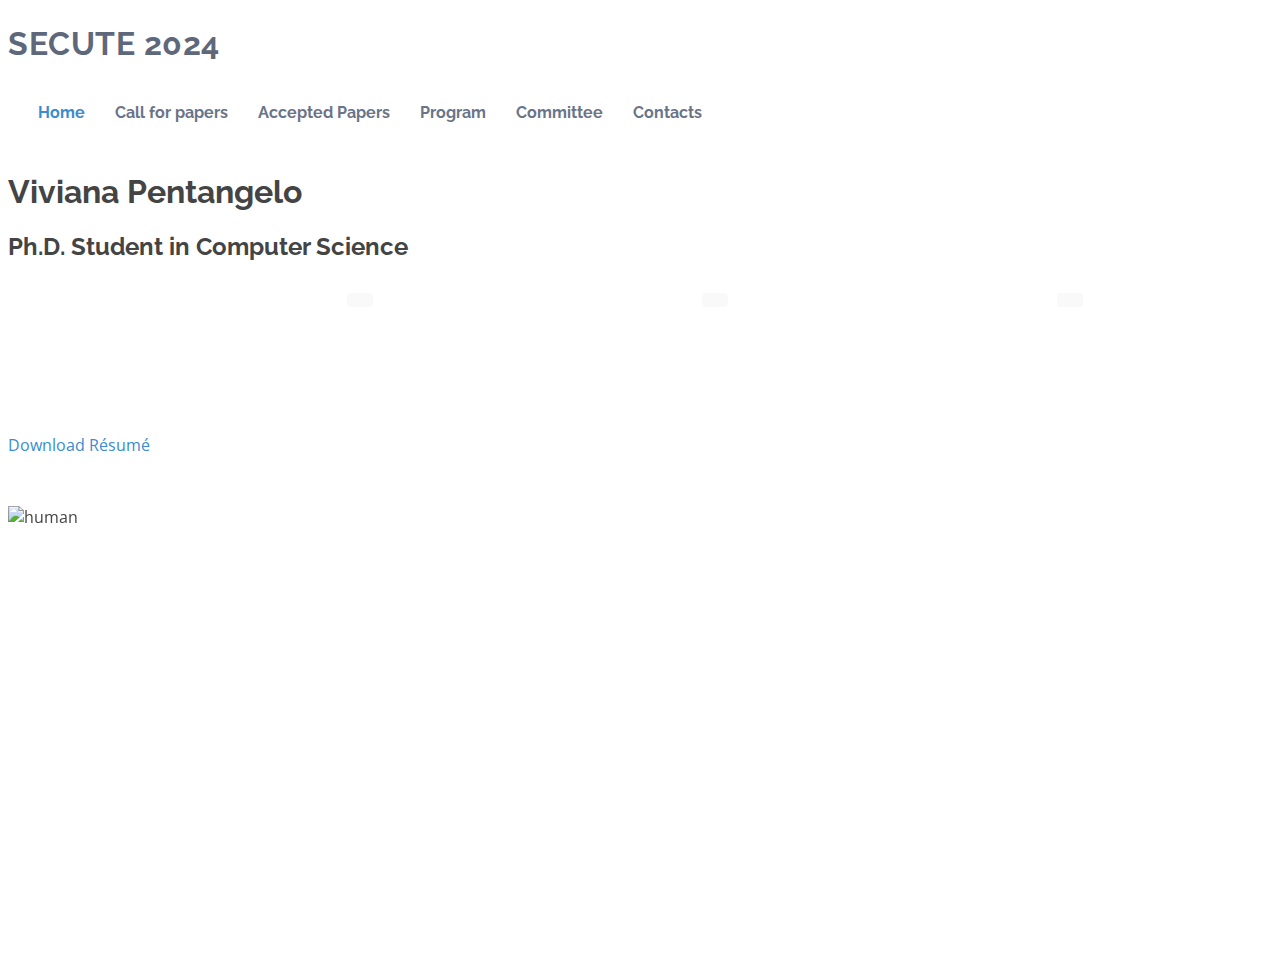
==== html/index.html @ 77e4e0e0 "Initial commit" ====
<!DOCTYPE html>
<html lang="en">
<head>
    <meta charset="UTF-8">
    <meta content="width=device-width, initial-scale=1.0" name="viewport">

    <title>SECUTE 2024</title>

  <!-- Global site tag (gtag.js) - Google Analytics -->
    <script async src="#"></script>
    <script>
    window.dataLayer = window.dataLayer || [];
    function gtag(){dataLayer.push(arguments);}
    gtag('js', new Date());

    gtag('config', 'UA-109528948-1');
    </script>

    <!-- Favicons -->
    <link href="assets/img/icon.png" rel="icon">
    <link href="assets/img/apple-touch-icon.png" rel="apple-touch-icon">

    <!-- Google Fonts -->
    <link href="https://fonts.googleapis.com/css?family=Open+Sans:300,300i,400,400i,600,600i,700,700i|Raleway:300,300i,400,400i,500,500i,600,600i,700,700i|Poppins:300,300i,400,400i,500,500i,600,600i,700,700i" rel="stylesheet">

    <!-- Vendor CSS Files -->
    <link rel="stylesheet" href="https://unpkg.com/aos@next/dist/aos.css" />
    <link href="assets/vendor/bootstrap/css/bootstrap.min.css" rel="stylesheet">
    <link href="assets/vendor/bootstrap-icons/bootstrap-icons.css" rel="stylesheet">
    <link href="assets/vendor/boxicons/css/boxicons.min.css" rel="stylesheet">
    <link href="assets/vendor/glightbox/css/glightbox.min.css" rel="stylesheet">
    <link href="assets/vendor/swiper/swiper-bundle.min.css" rel="stylesheet">

    <!-- CSS Files -->
    <link href="../assets/css/general_style.css" rel="stylesheet">
    <link href="../assets/css/navbar_style.css" rel="stylesheet">
    <link href="../assets/css/home_style.css" rel="stylesheet">

    <link rel="icon" href="img/real-icon.jpg">
</head>
<body>

<!--------------------------------- HEADER & NAVBAR --------------------------------------------------->
    <header id="header" class="fixed-top">
        <div class="container d-flex align-items-center justify-content-between">

            <h1 class="logo"><a href="index.html">SECUTE 2024</a></h1>
            <!-- Uncomment below if you prefer to use an image logo -->
            <a href="index.html" class="logo"><img src="assets/img/real-icon.jpg" alt="" class="img-fluid"></a>

            <nav id="navbar" class="navbar">
                <ul>
                    <li><a class="nav-link scrollto active" href="#home">Home</a></li>
                    <li><a class="nav-link scrollto" href="#call_for_papers">Call for papers</a></li>
                    <li><a class="nav-link scrollto" href="#accepted_papers">Accepted Papers</a></li>
                    <li><a class="nav-link scrollto " href="#program">Program</a></li>
                    <li><a class="nav-link scrollto" href="#committee">Committee</a></li>
                    <li><a class="nav-link scrollto" href="#contact">Contacts</a></li>
                </ul>
                <i class="bi bi-list mobile-nav-toggle"></i>
            </nav>

        </div>
    </header>
<!--------------------------------- END HEADER --------------------------------------------------->

<!-- ======= Hero Section ======= -->
    <section id="home" class="d-flex align-items-center">

        <div class="container">
            <div class="row">
                <div class="col-lg-7 pt-5 pt-lg-0 order-2 order-lg-1 d-flex flex-column justify-content-center align-items-center">
                    <h1>Viviana Pentangelo</h1>
                    <h2>Ph.D. Student in Computer Science</h2>
                    <div id="buttons-div">
                        <a href="https://twitter.com/vipenti" target="_blank" class="header-button twitter"><i class="bx bxl-twitter"></i></a>
                        <a href="https://github.com/vipenti" target="_blank" class="header-button github"><i class="bx bxl-github"></i></a>
                        <a href="https://www.linkedin.com/in/vivianapentangelo/" target="_blank" class="header-button linkedin"><i class="bx bxl-linkedin"></i></a>
                        <a href="https://vipenti.github.io/" target="_blank" class="header-button instagram"><i class="bx bxl-instagram"></i></a>
                    </div>
                    <div class="d-flex">
                        <a href="assets/docs/PentangeloViviana_resume.pdf" download class="btn-get-started scrollto">Download Résumé</a>
                    </div>
                </div>
                <div class="col-lg-4 order-1 order-lg-2 hero-img">
                    <div class="flipper">
                        <div class="thecard">
                            <div class="thefront"><img src="assets/img/circle-pic.png" class="img-fluid animated" alt="human"></div>
                            <div class="theback"><img src="assets/img/bubble-me.png" class="img-fluid animated" alt="cartoon"></div>
                        </div>
                    </div>
                </div>
            </div>
        </div>

    </section><!-- End Hero -->

    <!-- Vendor JS Files -->
    <script src="https://unpkg.com/aos@next/dist/aos.js"></script>
    <script>
        AOS.init();
      </script>
    <script src="assets/javascript/purecounter/purecounter_vanilla.js"></script>
    <script src="assets/javascript/bootstrap/js/bootstrap.bundle.min.js"></script>
    <script src="assets/javascript/glightbox/js/glightbox.min.js"></script>
    <script src="assets/javascript/isotope-layout/isotope.pkgd.min.js"></script>
    <script src="assets/javascript/swiper/swiper-bundle.min.js"></script>

    <!-- Template Main JS File -->
    <script src="assets/js/main.js"></script>

</body>
</html>
---- assets/css/general_style.css ----
/*----------------------- GENERAL -----------------------*/
body {
  font-family: "Open Sans", sans-serif;
  color: #444444;
}

a {
  color: #3B8BCE;;
  text-decoration: none;
}

a:hover {
  color: #206bfb;
  text-decoration: none;
}

h1,
h2,
h3,
h4,
h5,
h6 {
  font-family: "Raleway", sans-serif;
}

/*----------------------- HEADER -----------------------*/
#header {
  background: #fff;
  transition: all 0.5s;
  z-index: 997;
  padding: 20px 0;
}

#header.header-scrolled {
  box-shadow: 0px 2px 15px rgba(0, 0, 0, 0.1);
  padding: 12px 0;
}

#header .logo {
  font-size: 32px;
  margin: 0;
  padding: 0;
  line-height: 1;
  font-weight: 700;
  letter-spacing: 0.5px;
}

#header .logo a {
  color: #5f687b;
}

#header .logo img {
  max-height: 40px;
}

@media (max-width: 991px) {
  #header {
    padding: 12px 0;
  }
}
---- assets/css/navbar_style.css ----
/*----------------------- NAVBAR -----------------------*/
/*-------------- Desktop -----------------*/
.navbar {
  padding: 0;
}

.navbar ul {
  margin: 0;
  padding: 0;
  display: flex;
  list-style: none;
  align-items: center;
}

.navbar li {
  position: relative;
}

.navbar a,
.navbar a:focus {
  display: flex;
  align-items: center;
  justify-content: space-between;
  padding: 10px 0 10px 30px;
  font-family: "Raleway", sans-serif;
  font-size: 16px;
  font-weight: 700;
  color: #6a7489;
  white-space: nowrap;
  transition: 0.3s;
}

.navbar a i,
.navbar a:focus i {
  font-size: 12px;
  line-height: 0;
  margin-left: 5px;
}

.navbar a:hover,
.navbar .active,
.navbar .active:focus,
.navbar li:hover>a {
  color: #3B8BCE;;
}

.navbar .getstarted,
.navbar .getstarted:focus {
  padding: 10px 25px;
  margin-left: 30px;
  border-radius: 4px;
  line-height: 1;
  color: #5f687b;
  font-size: 14px;
  font-weight: 500;
  border: 1px solid #cdd1d9;
}

.navbar .getstarted:hover,
.navbar .getstarted:focus:hover {
  background: #206bfb;
  color: #fff;
  border-color: #206bfb;
}

.navbar .dropdown ul {
  display: block;
  position: absolute;
  left: 14px;
  top: calc(100% + 30px);
  margin: 0;
  padding: 10px 0;
  z-index: 99;
  opacity: 0;
  visibility: hidden;
  background: #fff;
  box-shadow: 0px 0px 30px rgba(127, 137, 161, 0.25);
  transition: 0.3s;
  border-radius: 4px;
}

.navbar .dropdown ul li {
  min-width: 200px;
}

.navbar .dropdown ul a {
  padding: 10px 20px;
  font-size: 15px;
  text-transform: none;
  font-weight: 600;
}

.navbar .dropdown ul a i {
  font-size: 12px;
}

.navbar .dropdown ul a:hover,
.navbar .dropdown ul .active:hover,
.navbar .dropdown ul li:hover>a {
  color: #3B8BCE;;
}

.navbar .dropdown:hover>ul {
  opacity: 1;
  top: 100%;
  visibility: visible;
}

.navbar .dropdown .dropdown ul {
  top: 0;
  left: calc(100% - 30px);
  visibility: hidden;
}

.navbar .dropdown .dropdown:hover>ul {
  opacity: 1;
  top: 0;
  left: 100%;
  visibility: visible;
}

@media (max-width: 1366px) {
  .navbar .dropdown .dropdown ul {
    left: -90%;
  }

  .navbar .dropdown .dropdown:hover>ul {
    left: -100%;
  }
}

/*-------------- Mobile -----------------*/
.mobile-nav-toggle {
  color: #5f687b;
  font-size: 28px;
  cursor: pointer;
  display: none;
  line-height: 0;
  transition: 0.5s;
}

.mobile-nav-toggle.bi-x {
  color: #fff;
}

@media (max-width: 991px) {
  .mobile-nav-toggle {
    display: block;
  }

  .navbar ul {
    display: none;
  }
}

.navbar-mobile {
  position: fixed;
  overflow: hidden;
  top: 0;
  right: 0;
  left: 0;
  bottom: 0;
  background: rgba(73, 80, 94, 0.9);
  transition: 0.3s;
  z-index: 999;
}

.navbar-mobile .mobile-nav-toggle {
  position: absolute;
  top: 15px;
  right: 15px;
}

.navbar-mobile ul {
  display: block;
  position: absolute;
  top: 55px;
  right: 15px;
  bottom: 15px;
  left: 15px;
  padding: 10px 0;
  border-radius: 10px;
  background-color: #fff;
  overflow-y: auto;
  transition: 0.3s;
}

.navbar-mobile a,
.navbar-mobile a:focus {
  padding: 10px 20px;
  font-size: 15px;
  color: #5f687b;
}

.navbar-mobile a:hover,
.navbar-mobile .active,
.navbar-mobile li:hover>a {
  color: #3B8BCE;;
}

.navbar-mobile .getstarted,
.navbar-mobile .getstarted:focus {
  margin: 15px;
  padding: 10px 15px;
}

.navbar-mobile .dropdown ul {
  position: static;
  display: none;
  margin: 10px 20px;
  padding: 10px 0;
  z-index: 99;
  opacity: 1;
  visibility: visible;
  background: #fff;
  box-shadow: 0px 0px 30px rgba(127, 137, 161, 0.25);
}

.navbar-mobile .dropdown ul li {
  min-width: 200px;
}

.navbar-mobile .dropdown ul a {
  padding: 10px 20px;
}

.navbar-mobile .dropdown ul a i {
  font-size: 12px;
}

.navbar-mobile .dropdown ul a:hover,
.navbar-mobile .dropdown ul .active:hover,
.navbar-mobile .dropdown ul li:hover>a {
  color: #3B8BCE;;
}

.navbar-mobile .dropdown>.dropdown-active {
  display: block;
}
---- assets/css/home_style.css ----
/*--------------------------------------------------------------
# Hero Section
--------------------------------------------------------------*/
#hero {
  width: 100%;
  background: #fff;
  padding-top: 82px;
  padding-bottom: 10px;
}

#hero h1 {
  margin: 0;
  font-size: 48px;
  font-weight: 700;
  line-height: 56px;
  color: #3e4450;
}

#hero h2 {
  color: #858ea1;
  margin: 10px 0 30px 0;
  font-size: 24px;
}

#hero .btn-get-started {
  font-family: "Raleway", sans-serif;
  font-weight: 500;
  font-size: 16px;
  letter-spacing: 1px;
  display: inline-block;
  padding: 8px 30px 10px 30px;
  border-radius: 4px;
  transition: 0.5s;
  color: #fff;
  background: #3B8BCE;
  box-shadow: 0 8px 28px rgba(90, 155, 228, 0.45)
}

#hero .btn-get-started:hover {
  background: #206bfb;
  box-shadow: 0 8px 28px rgba(32, 107, 251, 0.45);
}

#hero .btn-watch-video {
  font-size: 16px;
  display: inline-block;
  transition: 0.5s;
  margin-left: 25px;
  color: #5f687b;
  display: inline-flex;
  align-items: center;
  justify-content: center;
}

#hero .btn-watch-video i {
  color: #949cac;
  font-size: 32px;
  line-height: 0;
  margin-right: 8px;
}

#hero .btn-watch-video:hover i {
  color: #3B8BCE;;
}

#hero .animated {
  animation: up-down 2s ease-in-out infinite alternate-reverse both;
}

.flipper{
  width: 360px;
  height: 500px;
  background: none;
}

.thecard{
  position: relative;
  width: 100%;
  height: 100%;
  transform-style: preserve-3d;
  transition: all 0.8s ease;
  cursor: pointer;
}

@media (min-width: 992px) {
    .thefront img {
        position: absolute;
        top: 10%;
        max-width: 100%;
    }

    .theback img {
        position: absolute;
        top: 10%;
        max-width: 100%;
    }
}

.thecard:hover{
  transform: rotateY(180deg);
}

 .thefront{
  position: absolute;
  width: 100%;
  height: 100%;
  backface-visibility: hidden;
  overflow: hidden;
}

.theback{
  position: absolute;
  width: 100%;
  height: 100%;
  backface-visibility: hidden;
  overflow: hidden;
  transform: rotateY(180deg);
}

#buttons-div {
    padding: 1% 25% 5% 25%;
    margin: 0% 0% 5% 0%;
    height: 10%;
    width: 90%;
    display: flex;
    justify-content: space-between;
    align-items: center;
}

.header-button {
    margin: 0% 2% 0% 2%;
    display: inline-block;
    padding: 6px 13px 8px 13px;
    border-radius: 4px;
    transition: 0.5s;
    color: #636363;
    background: #f9f9fa;
}

.header-button:hover {
    color: #fff;
    background: #3B8BCE;;
}

.header-button i{
    font-size: 24px;
}

@media (max-width: 991px) {
  #hero {
    height: 100vh;
  }

  #hero .animated {
    animation: none;
  }

  #hero .hero-img {
    text-align: center;
  }

  #hero .hero-img img {
    width: 50%;
  }
  .flipper{
    width: 700px;
    height: 360px;
  }
}

@media (max-width: 768px) {
  #hero {
    height: auto;
  }

  #hero h1 {
    font-size: 28px;
    line-height: 36px;
  }

  #hero h2 {
    font-size: 18px;
    line-height: 24px;
    margin-bottom: 30px;
  }

  #hero .hero-img img {
    width: 70%;
  }

    .flipper{
      width: 510px;
      height: 380px;
    }
}

@media (max-width: 575px) {
  #hero .hero-img img {
    width: 80%;
  }
  .flipper{
    width: 110%;
    height: 16rem;
  }

    #buttons-div {
        padding: 1% 25% 5% 13%;
    }
}

@media (max-width: 445px) {
  #hero .hero-img img {
    width: 60%;
  }
  .flipper{
    width: 110%;
    height: 16rem;
  }
}

@keyframes up-down {
  0% {
    transform: translateY(10px);
  }

  100% {
    transform: translateY(-10px);
  }
}
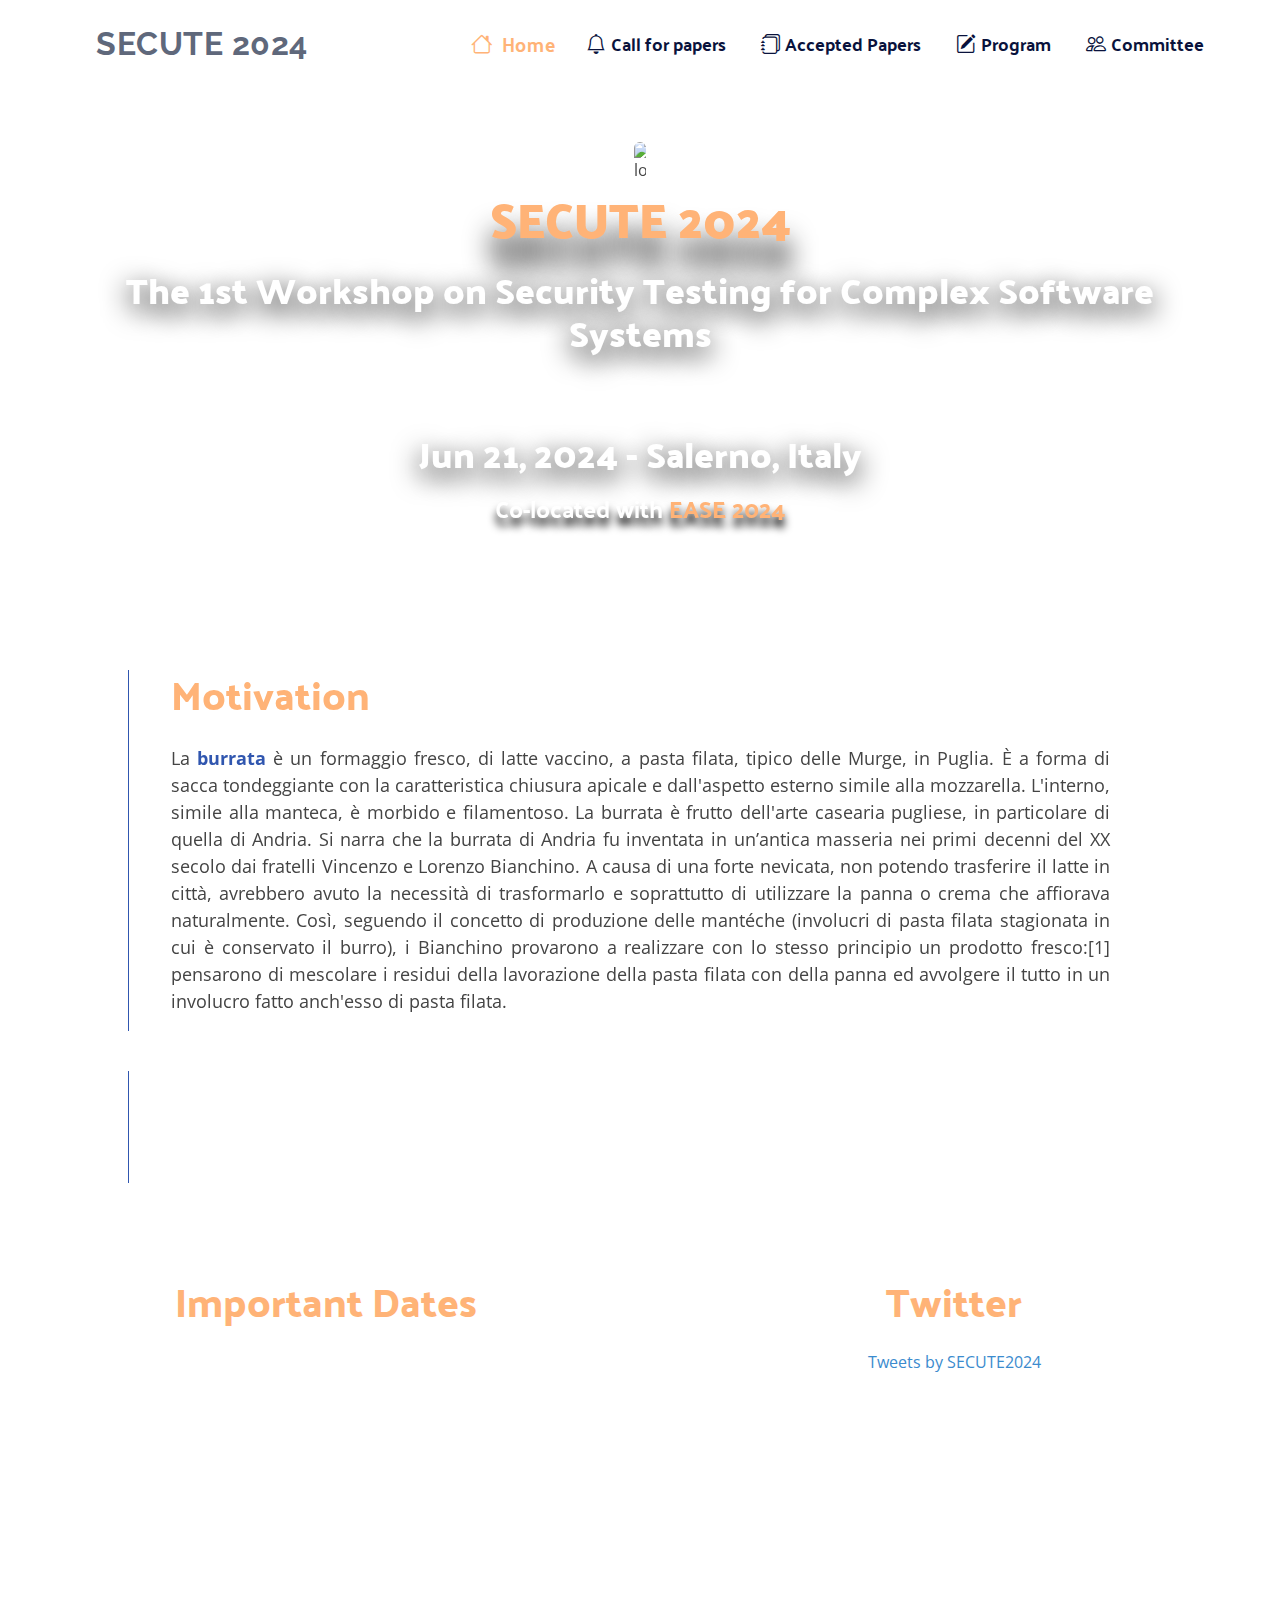
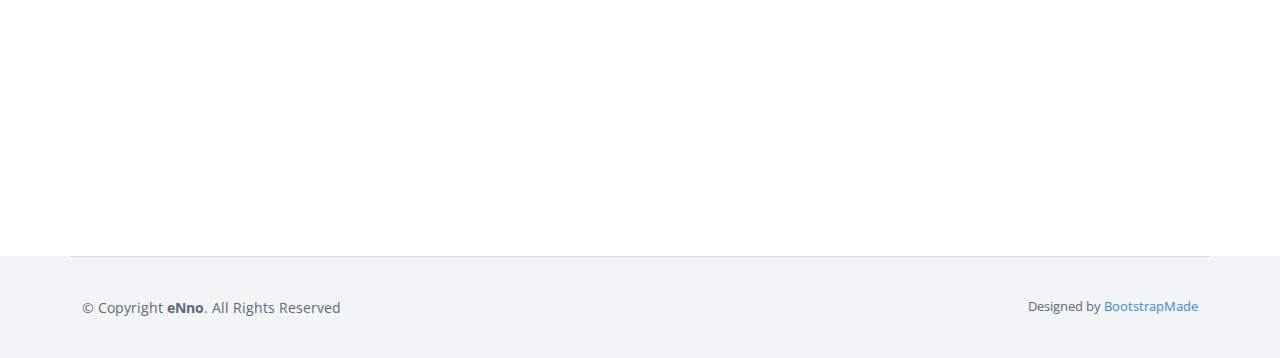
==== commit 81ffc58e: "Home completion" ====
--- a/html/index.html
+++ b/html/index.html
@@ -22,92 +22,158 @@
 
     <!-- Google Fonts -->
     <link href="https://fonts.googleapis.com/css?family=Open+Sans:300,300i,400,400i,600,600i,700,700i|Raleway:300,300i,400,400i,500,500i,600,600i,700,700i|Poppins:300,300i,400,400i,500,500i,600,600i,700,700i" rel="stylesheet">
-
+    <link rel="stylesheet" href="https://fonts.googleapis.com/css?family=Palanquin+Dark">
     <!-- Vendor CSS Files -->
     <link rel="stylesheet" href="https://unpkg.com/aos@next/dist/aos.css" />
-    <link href="assets/vendor/bootstrap/css/bootstrap.min.css" rel="stylesheet">
-    <link href="assets/vendor/bootstrap-icons/bootstrap-icons.css" rel="stylesheet">
-    <link href="assets/vendor/boxicons/css/boxicons.min.css" rel="stylesheet">
-    <link href="assets/vendor/glightbox/css/glightbox.min.css" rel="stylesheet">
-    <link href="assets/vendor/swiper/swiper-bundle.min.css" rel="stylesheet">
+    <link href="../assets/javascript/bootstrap/css/bootstrap.min.css" rel="stylesheet">
+    <link href="../assets/javascript/bootstrap-icons/bootstrap-icons.css" rel="stylesheet">
+    <link href="../assets/javascript/boxicons/css/boxicons.min.css" rel="stylesheet">
+    <link href="../assets/javascript/glightbox/css/glightbox.min.css" rel="stylesheet">
+    <link href="../assets/javascript/swiper/swiper-bundle.min.css" rel="stylesheet">
 
     <!-- CSS Files -->
     <link href="../assets/css/general_style.css" rel="stylesheet">
     <link href="../assets/css/navbar_style.css" rel="stylesheet">
     <link href="../assets/css/home_style.css" rel="stylesheet">
+    <link href="../assets/css/footer_style.css" rel="stylesheet">
 
-    <link rel="icon" href="img/real-icon.jpg">
+    <link rel="icon" href="../assets/img/secute-logo.png">
 </head>
 <body>
 
-<!--------------------------------- HEADER & NAVBAR --------------------------------------------------->
+    <!--------------------------------- NAVBAR --------------------------------------------------->
     <header id="header" class="fixed-top">
-        <div class="container d-flex align-items-center justify-content-between">
-
+        <div class="container d-flex align-items-center justify-content-between" id="navbar-container">
+            <div class="d-flex">
+            <a href="index.html" class="logo" style="margin-right: 20px"><img src="../assets/img/secute-logo.png" alt="" class="img-fluid"></a>
             <h1 class="logo"><a href="index.html">SECUTE 2024</a></h1>
-            <!-- Uncomment below if you prefer to use an image logo -->
-            <a href="index.html" class="logo"><img src="assets/img/real-icon.jpg" alt="" class="img-fluid"></a>
+            </div>
 
             <nav id="navbar" class="navbar">
                 <ul>
-                    <li><a class="nav-link scrollto active" href="#home">Home</a></li>
-                    <li><a class="nav-link scrollto" href="#call_for_papers">Call for papers</a></li>
-                    <li><a class="nav-link scrollto" href="#accepted_papers">Accepted Papers</a></li>
-                    <li><a class="nav-link scrollto " href="#program">Program</a></li>
-                    <li><a class="nav-link scrollto" href="#committee">Committee</a></li>
-                    <li><a class="nav-link scrollto" href="#contact">Contacts</a></li>
+                    <li><a class="nav-link scrollto active" href="#home"><i class="bi bi-house"></i> Home</a></li>
+                    <li><a class="nav-link scrollto" href="#call_for_papers"><i class="bi bi-bell"></i>Call for papers</a></li>
+                    <li><a class="nav-link scrollto" href="#accepted_papers"><i class="bi bi-journals"></i>Accepted Papers</a></li>
+                    <li><a class="nav-link scrollto " href="#program"><i class="bi bi-pencil-square"></i>Program</a></li>
+                    <li><a class="nav-link scrollto" href="#committee"><i class="bi bi-people"></i>Committee</a></li>
                 </ul>
                 <i class="bi bi-list mobile-nav-toggle"></i>
             </nav>
 
         </div>
     </header>
-<!--------------------------------- END HEADER --------------------------------------------------->
+    <!--------------------------------- END NAVBAR --------------------------------------------------->
 
-<!-- ======= Hero Section ======= -->
+    <!--------------------------------- HEADER --------------------------------------------------->
     <section id="home" class="d-flex align-items-center">
 
         <div class="container">
             <div class="row">
-                <div class="col-lg-7 pt-5 pt-lg-0 order-2 order-lg-1 d-flex flex-column justify-content-center align-items-center">
-                    <h1>Viviana Pentangelo</h1>
-                    <h2>Ph.D. Student in Computer Science</h2>
-                    <div id="buttons-div">
-                        <a href="https://twitter.com/vipenti" target="_blank" class="header-button twitter"><i class="bx bxl-twitter"></i></a>
-                        <a href="https://github.com/vipenti" target="_blank" class="header-button github"><i class="bx bxl-github"></i></a>
-                        <a href="https://www.linkedin.com/in/vivianapentangelo/" target="_blank" class="header-button linkedin"><i class="bx bxl-linkedin"></i></a>
-                        <a href="https://vipenti.github.io/" target="_blank" class="header-button instagram"><i class="bx bxl-instagram"></i></a>
-                    </div>
-                    <div class="d-flex">
-                        <a href="assets/docs/PentangeloViviana_resume.pdf" download class="btn-get-started scrollto">Download Résumé</a>
-                    </div>
+                <div class="col-lg-12 d-flex flex-column justify-content-center align-items-center">
+                    <div><img src="../assets/img/secute-logo.png" class="img-fluid col-lg-3 rounded mx-auto d-block"
+                              data-aos="zoom-out" data-aos-delay="2000"  data-aos-duration="1000" alt="logo"></div>
+                    <h1 data-aos="zoom-out" data-aos-delay="2000"  data-aos-duration="1000">SECUTE 2024</h1>
+                    <h2 style="margin-bottom: 6%" data-aos="zoom-out" data-aos-delay="2500"  data-aos-duration="800">The 1st Workshop on Security Testing for Complex Software Systems</h2>
+                    <h2 data-aos="zoom-out" data-aos-delay="2500"  data-aos-duration="800">Jun 21, 2024 - Salerno, Italy</h2>
+                    <h3 data-aos="zoom-out" data-aos-delay="2500"  data-aos-duration="800"> Co-located with <a href="https://conf.researchr.org/home/ease-2024">EASE 2024</a></h3>
                 </div>
-                <div class="col-lg-4 order-1 order-lg-2 hero-img">
-                    <div class="flipper">
-                        <div class="thecard">
-                            <div class="thefront"><img src="assets/img/circle-pic.png" class="img-fluid animated" alt="human"></div>
-                            <div class="theback"><img src="assets/img/bubble-me.png" class="img-fluid animated" alt="cartoon"></div>
+            </div>
+        </div>
+    </section>
+    <!--------------------------------- END HEADER --------------------------------------------------->
+
+    <!--------------------------------- ABOUT --------------------------------------------------->
+    <section id="about" class="d-flex align-items-center">
+
+        <div class="container">
+            <div class="row about-container">
+                <h2 data-aos="fade-up" data-aos-delay="200" data-aos-duration="800"> Motivation </h2>
+                <p data-aos="fade-up" data-aos-delay="300" data-aos-duration="800"> La <b style="color: rgb(48, 86, 175)">burrata</b> è un formaggio fresco, di latte vaccino, a pasta filata, tipico delle Murge, in Puglia. È a forma di sacca tondeggiante
+                    con la caratteristica chiusura apicale e dall'aspetto esterno simile alla mozzarella. L'interno, simile alla manteca, è morbido e
+                    filamentoso. La burrata è frutto dell'arte casearia pugliese, in particolare di quella di Andria. Si narra che la burrata di Andria
+                    fu inventata in un’antica masseria nei primi decenni del XX secolo dai fratelli Vincenzo e Lorenzo Bianchino. A causa di una forte
+                    nevicata, non potendo trasferire il latte in città, avrebbero avuto la necessità di trasformarlo e soprattutto di utilizzare la panna
+                    o crema che affiorava naturalmente. Così, seguendo il concetto di produzione delle mantéche (involucri di pasta filata stagionata in
+                    cui è conservato il burro), i Bianchino provarono a realizzare con lo stesso principio un prodotto fresco:[1] pensarono di mescolare
+                    i residui della lavorazione della pasta filata con della panna ed avvolgere il tutto in un involucro fatto anch'esso di pasta filata. </p>
+            </div>
+            <div class="row about-container">
+                <h3 data-aos="fade-up" data-aos-delay="200" data-aos-duration="800"> Where and When? </h3>
+                <h4 data-aos="fade-up" data-aos-delay="300" data-aos-duration="800" style="font-weight: 200"> The 1st Workshop on Security Testing for Complex Software Systems
+                    will be held at Salerno, Italy, co-located with <a href="https://conf.researchr.org/home/ease-2024">EASE 2024</a>. </h4>
+            </div>
+        </div>
+    </section>
+    <!--------------------------------- END ABOUT --------------------------------------------------->
+
+    <!--------------------------------- INFOS --------------------------------------------------->
+    <section id="infos" class="d-flex align-items-center">
+        <div class="container d-flex">
+
+            <div id="important-dates">
+                <h2> Important Dates </h2>
+                <div class="section-title">
+                    <div id="date-list">
+                        <div class="date next-date" data-aos="fade-up" data-aos-delay="100" data-aos-duration="800">
+                            <h3>March 8th, 2024</h3>
+                            <p>Papers submission</p>
+                        </div>
+                        <div class="date" data-aos="fade-up" data-aos-delay="200" data-aos-duration="800">
+                            <h3>April 12th, 2024</h3>
+                            <p>Papers notification</p>
+                        </div>
+                        <div class="date" data-aos="fade-up" data-aos-delay="300" data-aos-duration="800">
+                            <h3>April 26th, 2024</h3>
+                            <p>Papers camera-ready</p>
+                        </div>
+                        <div class="date" data-aos="fade-up" data-aos-delay="400" data-aos-duration="800">
+                            <h3>May 5th, 2024</h3>
+                            <p>Early registration deadline</p>
                         </div>
                     </div>
                 </div>
             </div>
+
+            <div id="twitter">
+                <h2> Twitter </h2>
+                <a class="twitter-timeline" data-tweet-limit="2" href="https://twitter.com/EmanueleIannon3">Tweets by SECUTE2024</a>
+                <script async src="https://platform.twitter.com/widgets.js" charset="utf-8"></script>
+            </div>
         </div>
 
-    </section><!-- End Hero -->
+    </section>
+    <!--------------------------------- INFOS --------------------------------------------------->
 
-    <!-- Vendor JS Files -->
+    <!--------------------------------- FOOTER --------------------------------------------------->
+    <footer id="footer">
+
+        <div class="container footer-bottom clearfix">
+            <div class="copyright">
+                &copy; Copyright <strong><span>eNno</span></strong>. All Rights Reserved
+            </div>
+            <div class="credits">
+                <!-- All the links in the footer should remain intact. -->
+                <!-- You can delete the links only if you purchased the pro version. -->
+                <!-- Licensing information: https://bootstrapmade.com/license/ -->
+                <!-- Purchase the pro version with working PHP/AJAX contact form: https://bootstrapmade.com/enno-free-simple-bootstrap-template/ -->
+                Designed by <a href="https://bootstrapmade.com/">BootstrapMade</a>
+            </div>
+        </div>
+    </footer>
+    <!--------------------------------- END FOOTER --------------------------------------------------->
+
+
+    <!--------------------------------- SCRIPTS --------------------------------------------------->
     <script src="https://unpkg.com/aos@next/dist/aos.js"></script>
+    <script src="../assets/javascript/purecounter/purecounter_vanilla.js"></script>
+    <script src="../assets/javascript/bootstrap/js/bootstrap.bundle.min.js"></script>
+    <script src="../assets/javascript/glightbox/js/glightbox.min.js"></script>
+    <script src="../assets/javascript/isotope-layout/isotope.pkgd.min.js"></script>
+    <script src="../assets/javascript/swiper/swiper-bundle.min.js"></script>
+    <script src="../assets/javascript/main.js"></script>
     <script>
         AOS.init();
       </script>
-    <script src="assets/javascript/purecounter/purecounter_vanilla.js"></script>
-    <script src="assets/javascript/bootstrap/js/bootstrap.bundle.min.js"></script>
-    <script src="assets/javascript/glightbox/js/glightbox.min.js"></script>
-    <script src="assets/javascript/isotope-layout/isotope.pkgd.min.js"></script>
-    <script src="assets/javascript/swiper/swiper-bundle.min.js"></script>
-
-    <!-- Template Main JS File -->
-    <script src="assets/js/main.js"></script>
 
 </body>
 </html>